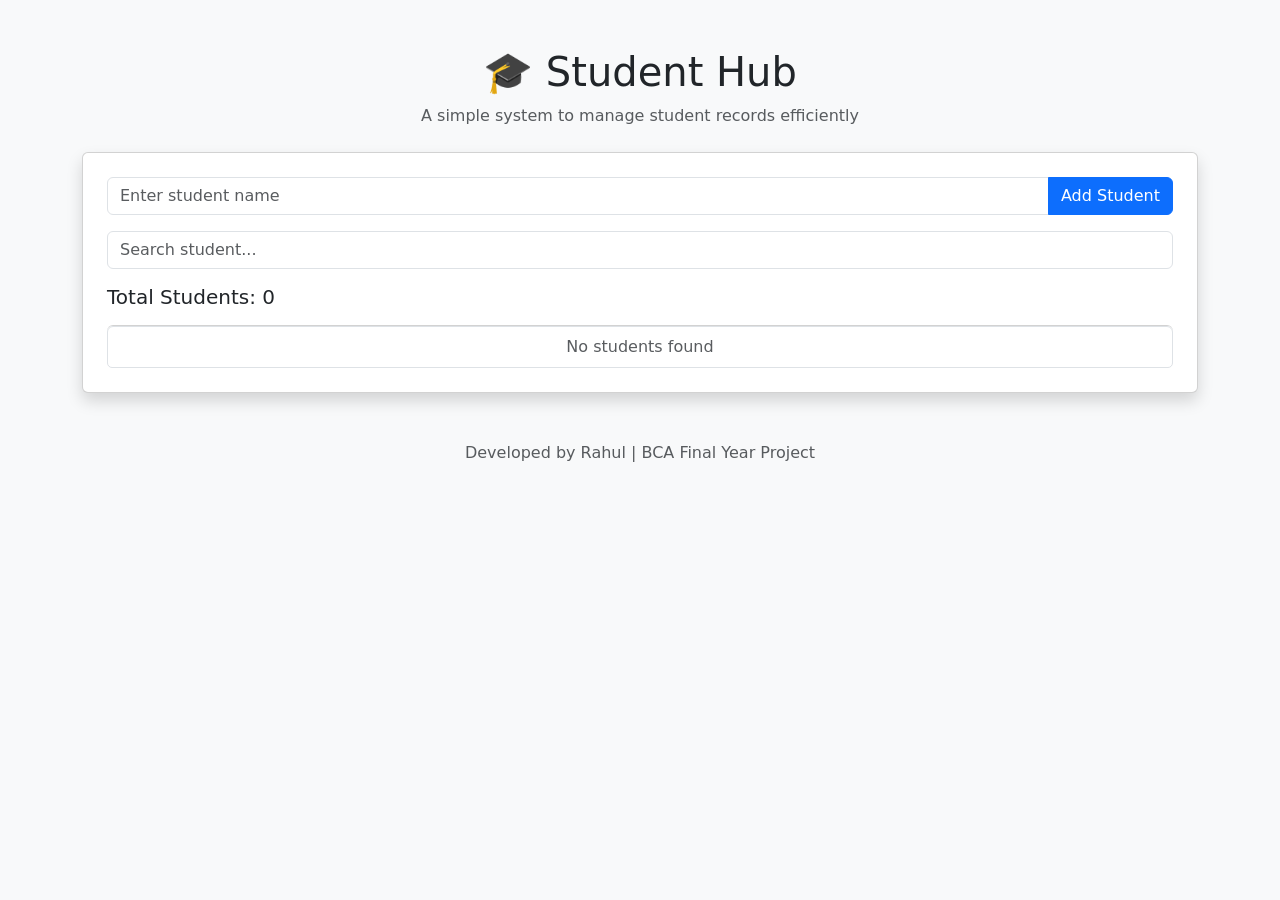
==== index.html @ 06374b29 "Add total students count display in index.html" ====
<!DOCTYPE html>
<html>
<head>
  <title>Student Hub</title>
  <link href="https://cdn.jsdelivr.net/npm/bootstrap@5.3.0/dist/css/bootstrap.min.css" rel="stylesheet">
</head>

<body class="bg-light">

<div class="container mt-5">

  <h1 class="text-center mb-2">🎓 Student Hub</h1>
  <p class="text-center text-muted mb-4">
    A simple system to manage student records efficiently
  </p>

  <div class="card p-4 shadow">
    
    <div class="input-group mb-3">
      <input id="name" class="form-control" placeholder="Enter student name">
      <button class="btn btn-primary" onclick="addStudent()">Add Student</button>
    </div>

    <!-- SEARCH -->
    <input id="search" class="form-control mb-3" placeholder="Search student...">

    <!-- TOTAL COUNT -->
    <h5 class="mb-3">Total Students: <span id="count">0</span></h5>

    <ul id="list" class="list-group"></ul>

  </div>

</div>

<footer class="text-center mt-5 text-muted">
  <p>Developed by Rahul | BCA Final Year Project</p>
</footer>

<script src="script.js"></script>

</body>
</html>
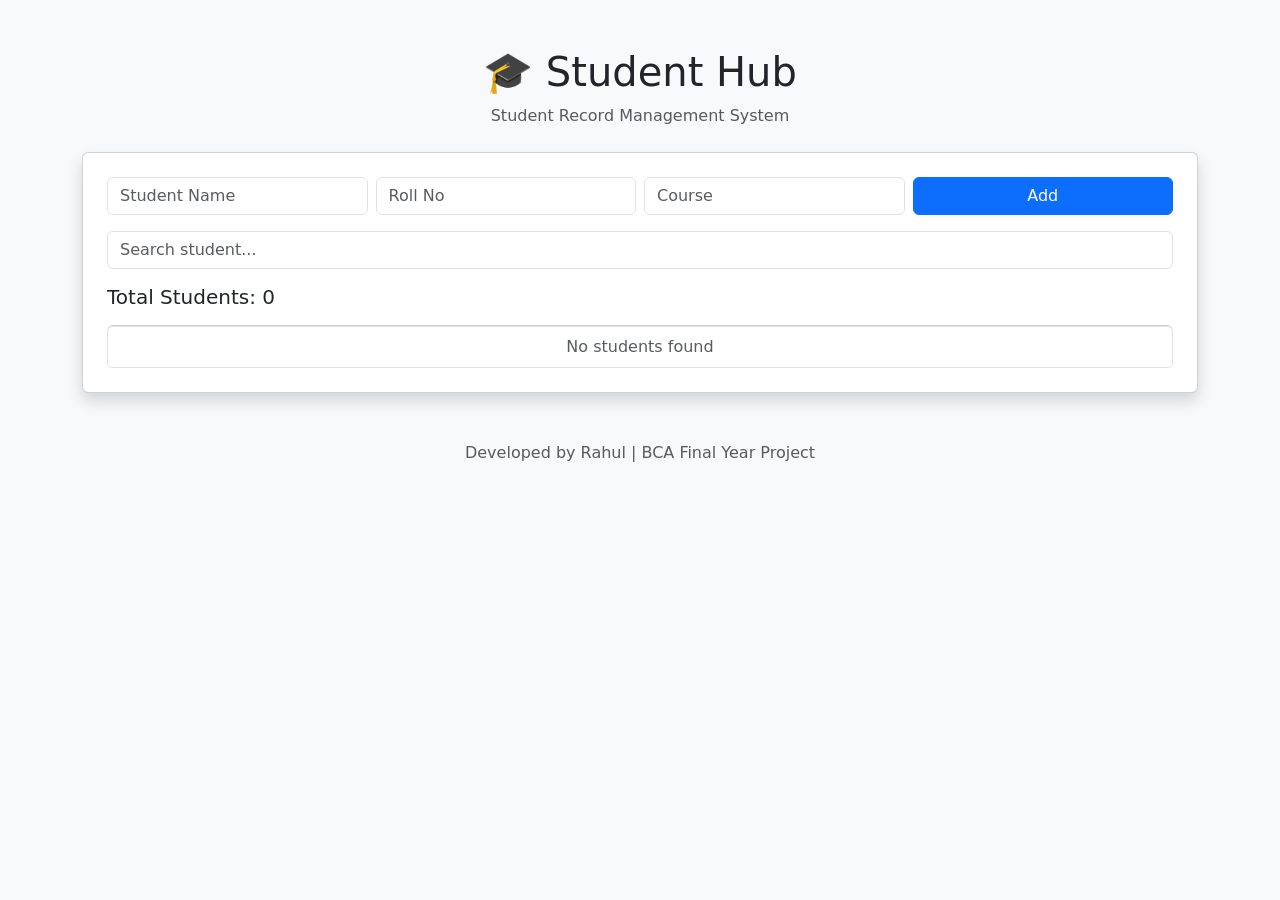
==== commit f04aa375: "Refactor student input form layout" ====
--- a/index.html
+++ b/index.html
@@ -11,20 +11,28 @@
 
   <h1 class="text-center mb-2">🎓 Student Hub</h1>
   <p class="text-center text-muted mb-4">
-    A simple system to manage student records efficiently
+    Student Record Management System
   </p>
 
   <div class="card p-4 shadow">
     
-    <div class="input-group mb-3">
-      <input id="name" class="form-control" placeholder="Enter student name">
-      <button class="btn btn-primary" onclick="addStudent()">Add Student</button>
+    <div class="row g-2 mb-3">
+      <div class="col">
+        <input id="name" class="form-control" placeholder="Student Name">
+      </div>
+      <div class="col">
+        <input id="roll" class="form-control" placeholder="Roll No">
+      </div>
+      <div class="col">
+        <input id="course" class="form-control" placeholder="Course">
+      </div>
+      <div class="col">
+        <button class="btn btn-primary w-100" onclick="addStudent()">Add</button>
+      </div>
     </div>
 
-    <!-- SEARCH -->
     <input id="search" class="form-control mb-3" placeholder="Search student...">
 
-    <!-- TOTAL COUNT -->
     <h5 class="mb-3">Total Students: <span id="count">0</span></h5>
 
     <ul id="list" class="list-group"></ul>
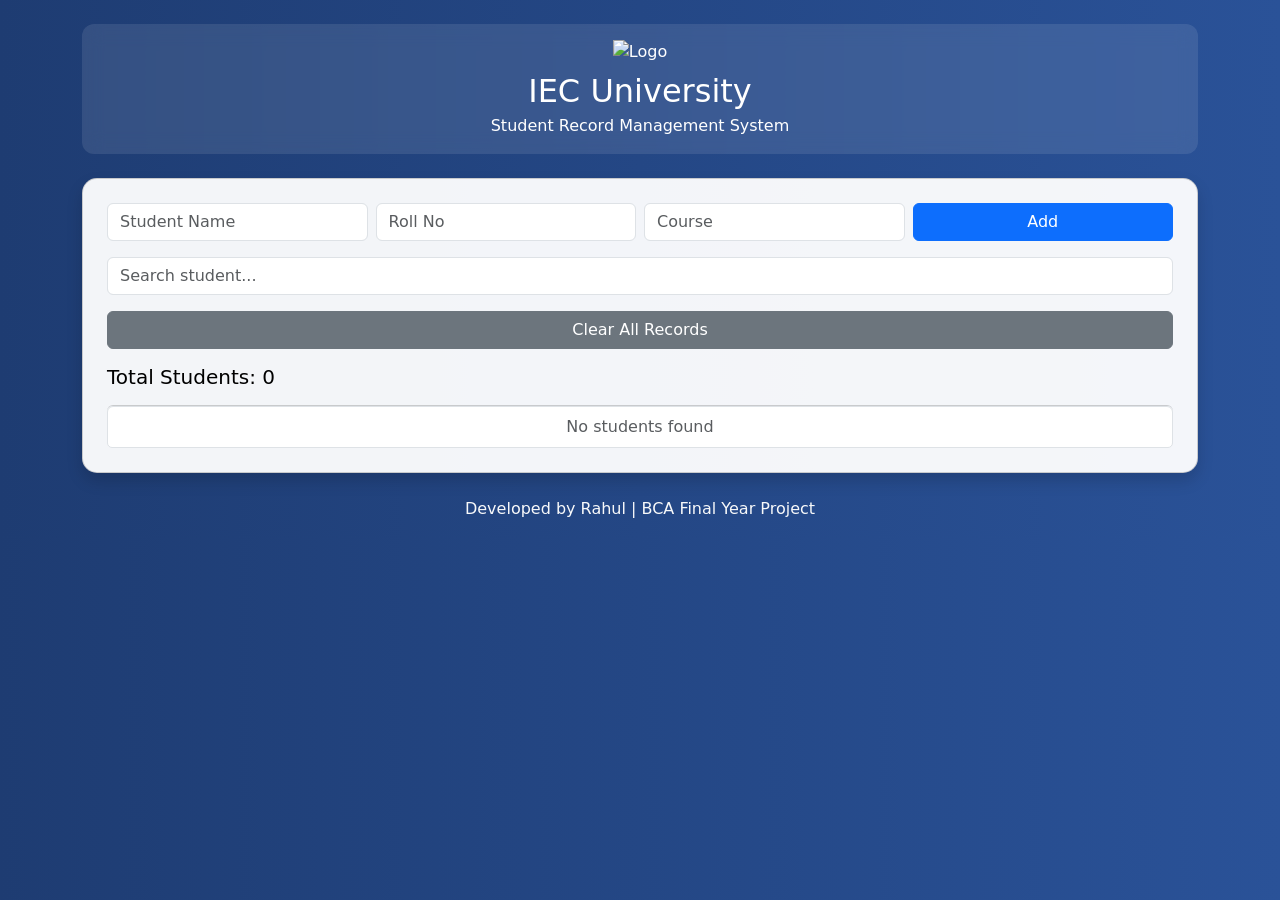
==== commit 1d8e1146: "Revamp index.html with new styles and layout" ====
--- a/index.html
+++ b/index.html
@@ -3,17 +3,43 @@
 <head>
   <title>Student Hub</title>
   <link href="https://cdn.jsdelivr.net/npm/bootstrap@5.3.0/dist/css/bootstrap.min.css" rel="stylesheet">
+
+  <style>
+    body {
+      background: linear-gradient(to right, #1e3c72, #2a5298);
+      color: white;
+    }
+
+    .card {
+      background: rgba(255, 255, 255, 0.95);
+      color: black;
+      border-radius: 15px;
+    }
+
+    .logo {
+      width: 70px;
+    }
+
+    .header {
+      background: rgba(255,255,255,0.1);
+      backdrop-filter: blur(10px);
+      border-radius: 12px;
+    }
+  </style>
 </head>
 
-<body class="bg-light">
+<body>
 
-<div class="container mt-5">
+<div class="container mt-4">
 
-  <h1 class="text-center mb-2">🎓 Student Hub</h1>
-  <p class="text-center text-muted mb-4">
-    Student Record Management System
-  </p>
+  <!-- HEADER -->
+  <div class="header p-3 text-center mb-4">
+    <img src="https://via.placeholder.com/80" class="logo mb-2" alt="Logo">
+    <h2 class="mb-1">IEC University</h2>
+    <p class="mb-0">Student Record Management System</p>
+  </div>
 
+  <!-- MAIN CARD -->
   <div class="card p-4 shadow">
     
     <div class="row g-2 mb-3">
@@ -33,6 +59,8 @@
 
     <input id="search" class="form-control mb-3" placeholder="Search student...">
 
+    <button class="btn btn-secondary mb-3" onclick="clearAll()">Clear All Records</button>
+
     <h5 class="mb-3">Total Students: <span id="count">0</span></h5>
 
     <ul id="list" class="list-group"></ul>
@@ -41,7 +69,7 @@
 
 </div>
 
-<footer class="text-center mt-5 text-muted">
+<footer class="text-center mt-4 text-light">
   <p>Developed by Rahul | BCA Final Year Project</p>
 </footer>
 
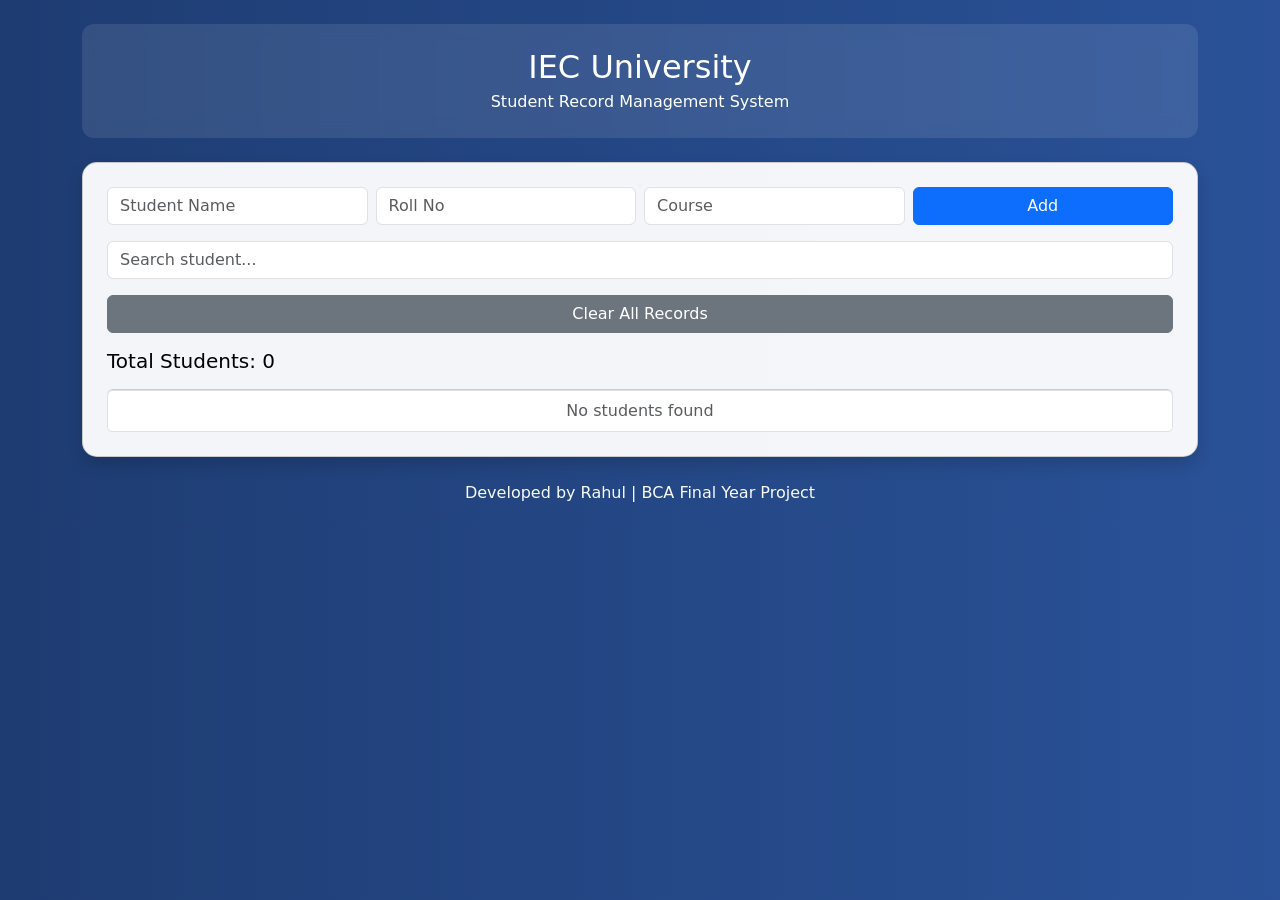
==== commit a1181382: "Refactor header and remove logo styling Removed logo class and adjusted header padding." ====
--- a/index.html
+++ b/index.html
@@ -16,10 +16,6 @@
       border-radius: 15px;
     }
 
-    .logo {
-      width: 70px;
-    }
-
     .header {
       background: rgba(255,255,255,0.1);
       backdrop-filter: blur(10px);
@@ -33,8 +29,7 @@
 <div class="container mt-4">
 
   <!-- HEADER -->
-  <div class="header p-3 text-center mb-4">
-    <img src="https://via.placeholder.com/80" class="logo mb-2" alt="Logo">
+  <div class="header p-4 text-center mb-4">
     <h2 class="mb-1">IEC University</h2>
     <p class="mb-0">Student Record Management System</p>
   </div>
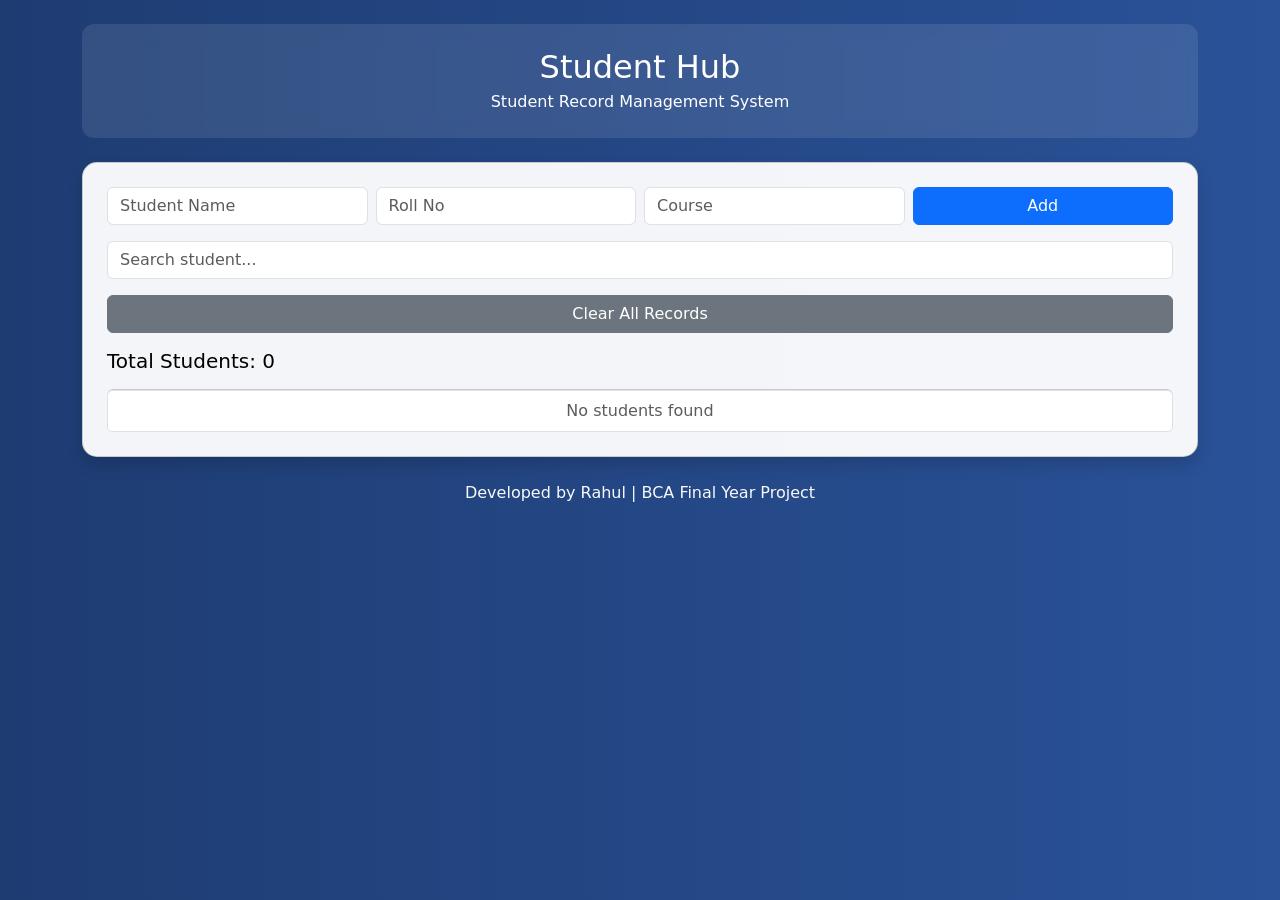
==== commit 03b8db64: "Change header title from 'IEC University' to 'Student Hub'" ====
--- a/index.html
+++ b/index.html
@@ -30,7 +30,7 @@
 
   <!-- HEADER -->
   <div class="header p-4 text-center mb-4">
-    <h2 class="mb-1">IEC University</h2>
+    <h2 class="mb-1">Student Hub</h2>
     <p class="mb-0">Student Record Management System</p>
   </div>
 
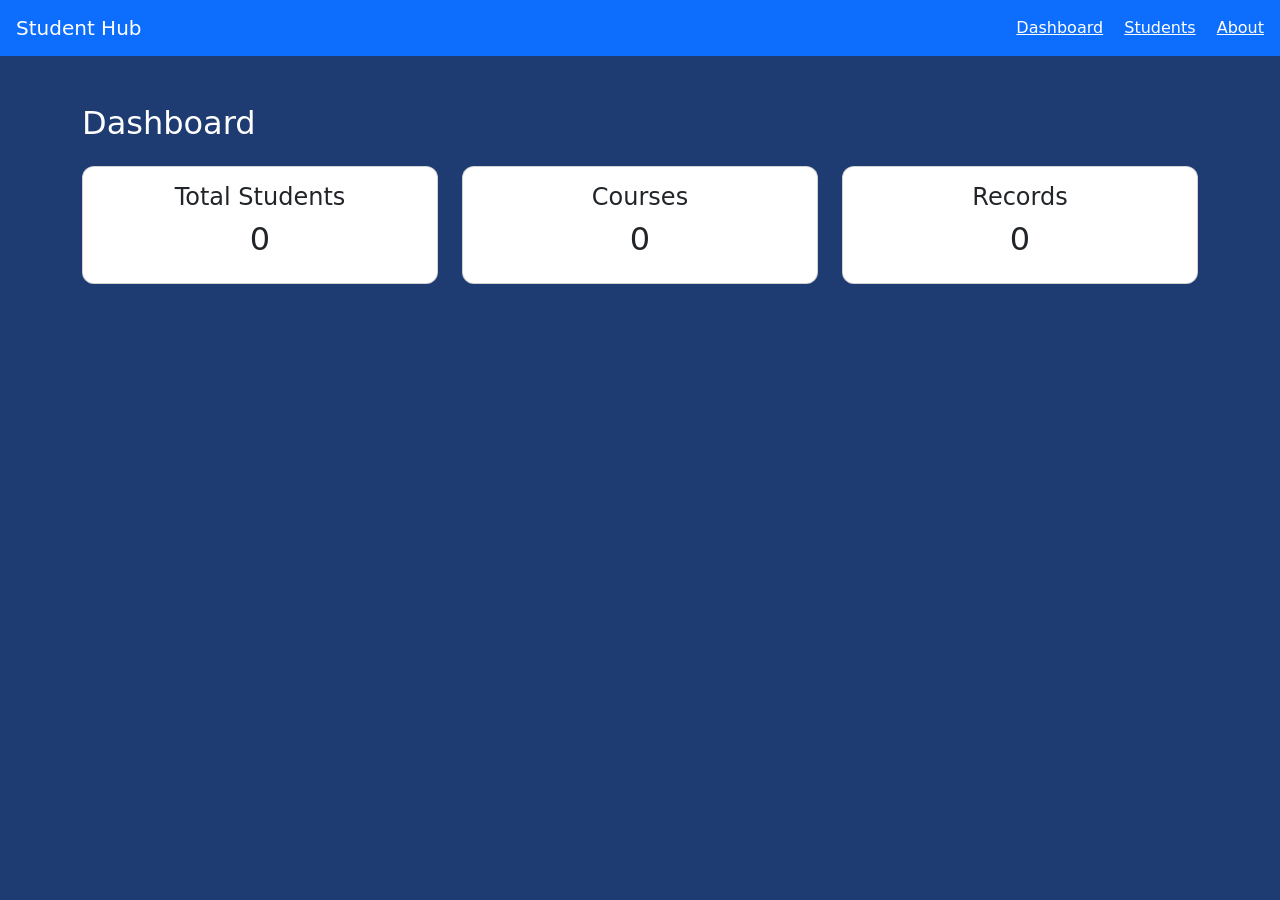
==== commit e6433f73: "Update title and layout for Dashboard page" ====
--- a/index.html
+++ b/index.html
@@ -1,74 +1,64 @@
 <!DOCTYPE html>
 <html>
 <head>
-  <title>Student Hub</title>
+  <title>Dashboard - Student Hub</title>
   <link href="https://cdn.jsdelivr.net/npm/bootstrap@5.3.0/dist/css/bootstrap.min.css" rel="stylesheet">
-
   <style>
-    body {
-      background: linear-gradient(to right, #1e3c72, #2a5298);
-      color: white;
-    }
-
-    .card {
-      background: rgba(255, 255, 255, 0.95);
-      color: black;
-      border-radius: 15px;
-    }
-
-    .header {
-      background: rgba(255,255,255,0.1);
-      backdrop-filter: blur(10px);
-      border-radius: 12px;
-    }
+    body { background:#1e3c72; color:white; }
+    .card { border-radius:12px; }
   </style>
 </head>
 
 <body>
 
-<div class="container mt-4">
+<nav class="navbar navbar-dark bg-primary px-3">
+  <span class="navbar-brand">Student Hub</span>
+  <div>
+    <a href="index.html" class="text-white me-3">Dashboard</a>
+    <a href="students.html" class="text-white me-3">Students</a>
+    <a href="about.html" class="text-white">About</a>
+  </div>
+</nav>
 
-  <!-- HEADER -->
-  <div class="header p-4 text-center mb-4">
-    <h2 class="mb-1">Student Hub</h2>
-    <p class="mb-0">Student Record Management System</p>
-  </div>
+<div class="container mt-5">
+  <h2 class="mb-4">Dashboard</h2>
 
-  <!-- MAIN CARD -->
-  <div class="card p-4 shadow">
-    
-    <div class="row g-2 mb-3">
-      <div class="col">
-        <input id="name" class="form-control" placeholder="Student Name">
-      </div>
-      <div class="col">
-        <input id="roll" class="form-control" placeholder="Roll No">
-      </div>
-      <div class="col">
-        <input id="course" class="form-control" placeholder="Course">
-      </div>
-      <div class="col">
-        <button class="btn btn-primary w-100" onclick="addStudent()">Add</button>
+  <div class="row">
+
+    <div class="col-md-4">
+      <div class="card p-3 text-center">
+        <h4>Total Students</h4>
+        <h2 id="totalStudents">0</h2>
       </div>
     </div>
 
-    <input id="search" class="form-control mb-3" placeholder="Search student...">
+    <div class="col-md-4">
+      <div class="card p-3 text-center">
+        <h4>Courses</h4>
+        <h2 id="totalCourses">0</h2>
+      </div>
+    </div>
 
-    <button class="btn btn-secondary mb-3" onclick="clearAll()">Clear All Records</button>
-
-    <h5 class="mb-3">Total Students: <span id="count">0</span></h5>
-
-    <ul id="list" class="list-group"></ul>
+    <div class="col-md-4">
+      <div class="card p-3 text-center">
+        <h4>Records</h4>
+        <h2 id="records">0</h2>
+      </div>
+    </div>
 
   </div>
-
 </div>
 
-<footer class="text-center mt-4 text-light">
-  <p>Developed by Rahul | BCA Final Year Project</p>
-</footer>
+<script>
+let students = JSON.parse(localStorage.getItem("students")) || [];
 
-<script src="script.js"></script>
+document.getElementById("totalStudents").textContent = students.length;
+
+let courses = new Set(students.map(s => s.course));
+document.getElementById("totalCourses").textContent = courses.size;
+
+document.getElementById("records").textContent = students.length;
+</script>
 
 </body>
 </html>
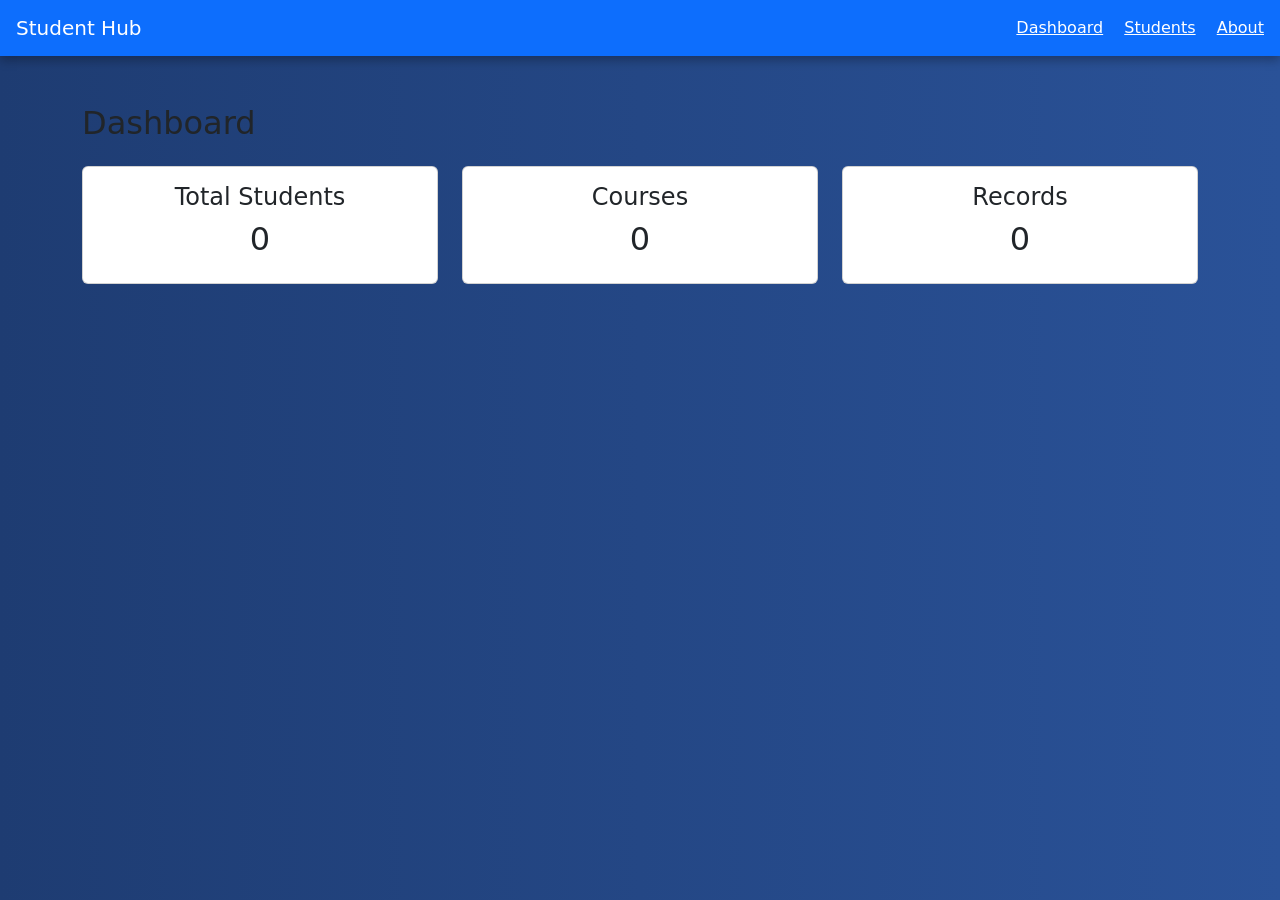
==== commit 02b4b68b: "Refactor index.html to use external CSS Removed inline styles and added external stylesheet link." ====
--- a/index.html
+++ b/index.html
@@ -2,11 +2,8 @@
 <html>
 <head>
   <title>Dashboard - Student Hub</title>
+  <link rel="stylesheet" href="style.css">
   <link href="https://cdn.jsdelivr.net/npm/bootstrap@5.3.0/dist/css/bootstrap.min.css" rel="stylesheet">
-  <style>
-    body { background:#1e3c72; color:white; }
-    .card { border-radius:12px; }
-  </style>
 </head>
 
 <body>
--- a/style.css
+++ b/style.css
@@ -0,0 +1,32 @@
+body {
+  font-family: Arial, sans-serif;
+  background: linear-gradient(to right, #1e3c72, #2a5298);
+  color: white;
+}
+
+.navbar {
+  box-shadow: 0 4px 10px rgba(0,0,0,0.3);
+}
+
+.card {
+  background: rgba(255,255,255,0.95);
+  color: black;
+  border-radius: 15px;
+  transition: 0.3s;
+}
+
+.card:hover {
+  transform: scale(1.02);
+}
+
+button {
+  transition: 0.2s;
+}
+
+button:hover {
+  transform: scale(1.05);
+}
+
+.list-group-item:hover {
+  background: #f1f5ff;
+}
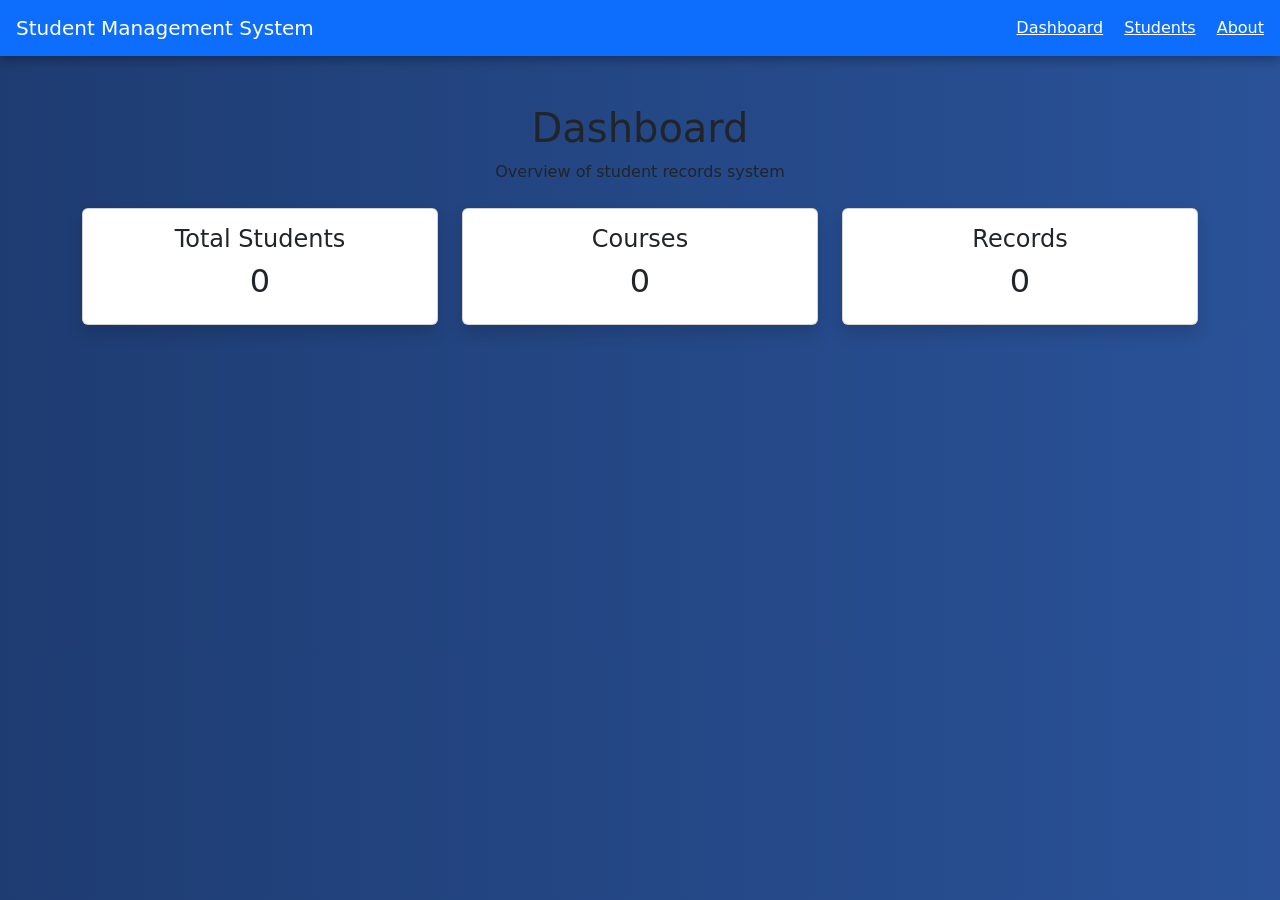
==== commit 2226be29: "Update title and headings for Student Management System" ====
--- a/index.html
+++ b/index.html
@@ -1,7 +1,7 @@
 <!DOCTYPE html>
 <html>
 <head>
-  <title>Dashboard - Student Hub</title>
+  <title>Dashboard - Student Management System</title>
   <link rel="stylesheet" href="style.css">
   <link href="https://cdn.jsdelivr.net/npm/bootstrap@5.3.0/dist/css/bootstrap.min.css" rel="stylesheet">
 </head>
@@ -9,7 +9,7 @@
 <body>
 
 <nav class="navbar navbar-dark bg-primary px-3">
-  <span class="navbar-brand">Student Hub</span>
+  <span class="navbar-brand">Student Management System</span>
   <div>
     <a href="index.html" class="text-white me-3">Dashboard</a>
     <a href="students.html" class="text-white me-3">Students</a>
@@ -18,32 +18,37 @@
 </nav>
 
 <div class="container mt-5">
-  <h2 class="mb-4">Dashboard</h2>
+
+  <div class="text-center mb-4">
+    <h1>Dashboard</h1>
+    <p>Overview of student records system</p>
+  </div>
 
   <div class="row">
 
     <div class="col-md-4">
-      <div class="card p-3 text-center">
+      <div class="card p-3 text-center shadow">
         <h4>Total Students</h4>
         <h2 id="totalStudents">0</h2>
       </div>
     </div>
 
     <div class="col-md-4">
-      <div class="card p-3 text-center">
+      <div class="card p-3 text-center shadow">
         <h4>Courses</h4>
         <h2 id="totalCourses">0</h2>
       </div>
     </div>
 
     <div class="col-md-4">
-      <div class="card p-3 text-center">
+      <div class="card p-3 text-center shadow">
         <h4>Records</h4>
         <h2 id="records">0</h2>
       </div>
     </div>
 
   </div>
+
 </div>
 
 <script>
--- a/style.css
+++ b/style.css
@@ -16,7 +16,7 @@
 }
 
 .card:hover {
-  transform: scale(1.02);
+  transform: translateY(-5px);
 }
 
 button {
@@ -28,5 +28,9 @@
 }
 
 .list-group-item:hover {
-  background: #f1f5ff;
+  background: #eef2ff;
 }
+
+h1, h2 {
+  font-weight: bold;
+}
